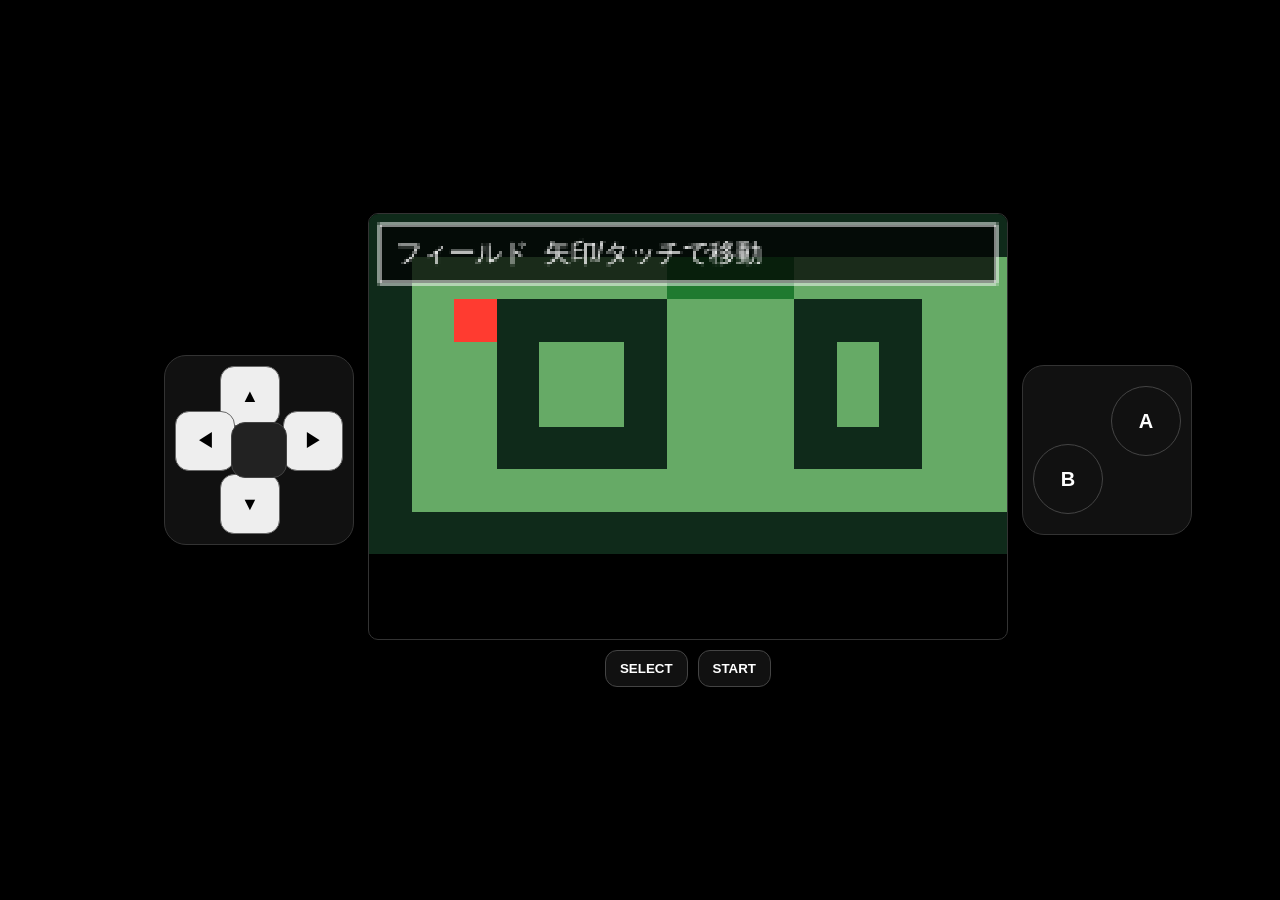
==== play.html @ d88c41f4 "Rename index.html to play.html" ====
<!DOCTYPE html>
<html lang="ja">
<head>
  <meta charset="UTF-8" />
  <meta name="viewport" content="width=device-width,initial-scale=1,viewport-fit=cover" />
  <title>リント地方</title>

  <link rel="stylesheet" href="./style.css" />
  <link rel="manifest" href="./manifest.webmanifest" />
  <meta name="theme-color" content="#000000" />

  <!-- iOS PWA -->
  <meta name="apple-mobile-web-app-capable" content="yes" />
  <meta name="apple-mobile-web-app-status-bar-style" content="black-translucent" />
</head>

<body>
  <div class="shell">
    <!-- 左：十字キー -->
    <div class="left">
      <div class="dpad" aria-label="dpad">
        <button class="dpad-btn up" data-dir="up">▲</button>
        <button class="dpad-btn leftb" data-dir="left">◀</button>
        <button class="dpad-btn rightb" data-dir="right">▶</button>
        <button class="dpad-btn down" data-dir="down">▼</button>
        <div class="dpad-center"></div>
      </div>
    </div>

    <!-- 中央：画面＋Start/Select -->
    <div class="mid">
      <canvas id="game" width="240" height="160"></canvas>

      <div class="ss" aria-label="start select">
        <button class="ss-btn" data-ss="select">SELECT</button>
        <button class="ss-btn" data-ss="start">START</button>
      </div>
    </div>

    <!-- 右：A/B -->
    <div class="right">
      <div class="ab" aria-label="a b">
        <button class="ab-btn b" data-btn="b">B</button>
        <button class="ab-btn a" data-btn="a">A</button>
      </div>
    </div>
  </div>

  <script src="./game.js"></script>
  <script>
    if ("serviceWorker" in navigator) {
      navigator.serviceWorker.register("./service-worker.js");
    }
  </script>
</body>
</html>
---- style.css ----
:root{
  --bg:#000;
  --panel:#111;
  --edge:#333;
  --btn:#111;
  --btnAct:#222;
  --txt:#fff;
}

*{ box-sizing:border-box; }
body{
  margin:0;
  background:var(--bg);
  color:var(--txt);
  min-height:100vh;
  display:flex;
  justify-content:center;
  align-items:center;
  font-family:sans-serif;
}

/* 3列：左十字 / 中央画面 / 右AB */
.shell{
  width:100vw;
  max-width:980px;
  display:grid;
  grid-template-columns:auto 1fr auto;
  gap:14px;
  padding:14px;
  align-items:center;
  justify-items:center;
}

/* 中央は縦並び（画面→SS） */
.mid{
  display:flex;
  flex-direction:column;
  align-items:center;
  gap:10px;
}

/* 画面：スマホでも絶対はみ出さない */
canvas{
  width:min(60vw, 640px);
  aspect-ratio:240/160;
  height:auto;
  image-rendering:pixelated;
  background:#000;
  border-radius:10px;
  border:1px solid #333;
}

/* 共通ボタン */
button{
  border:1px solid #444;
  background:var(--btn);
  color:var(--txt);
  -webkit-tap-highlight-color: transparent;
}
button:active{ background:var(--btnAct); }

/* 十字キー */
.left{ z-index:10; }
.dpad{
  position:relative;
  width:190px;
  height:190px;
  background:var(--panel);
  border:1px solid var(--edge);
  border-radius:22px;
}
.dpad-btn{
  position:absolute;
  width:60px;
  height:60px;
  border-radius:14px;
  background:#eee;
  color:#000;
  font-size:18px;
  font-weight:800;
  border:1px solid #666;
}
.dpad-btn.up{ top:10px; left:55px; }
.dpad-btn.down{ bottom:10px; left:55px; }
.dpad-btn.leftb{ left:10px; top:55px; }
.dpad-btn.rightb{ right:10px; top:55px; }
.dpad-center{
  position:absolute;
  left:50%;
  top:50%;
  transform:translate(-50%,-50%);
  width:56px;
  height:56px;
  border-radius:14px;
  background:#222;
  border:1px solid #444;
}

/* AB */
.ab{
  position:relative;
  width:170px;
  height:170px;
  background:var(--panel);
  border:1px solid var(--edge);
  border-radius:22px;
}
.ab-btn{
  position:absolute;
  width:70px;
  height:70px;
  border-radius:50%;
  font-size:20px;
  font-weight:900;
}

.ab-btn.a{
  right:10px;
  top:20px;
}

.ab-btn.b{
  left:10px;
  bottom:20px;
}

/* START/SELECT */
.ss{
  display:flex;
  gap:10px;
  justify-content:center;
}
.ss-btn{
  padding:10px 14px;
  border-radius:12px;
  font-weight:900;
}

/* 縦画面は1列にして崩れない */
@media (max-width: 520px){
  .shell{ grid-template-columns:1fr; }
  canvas{ width:min(92vw, 720px); }
  .left{ order:2; }
  .mid{ order:1; }
  .right{ order:3; }
}
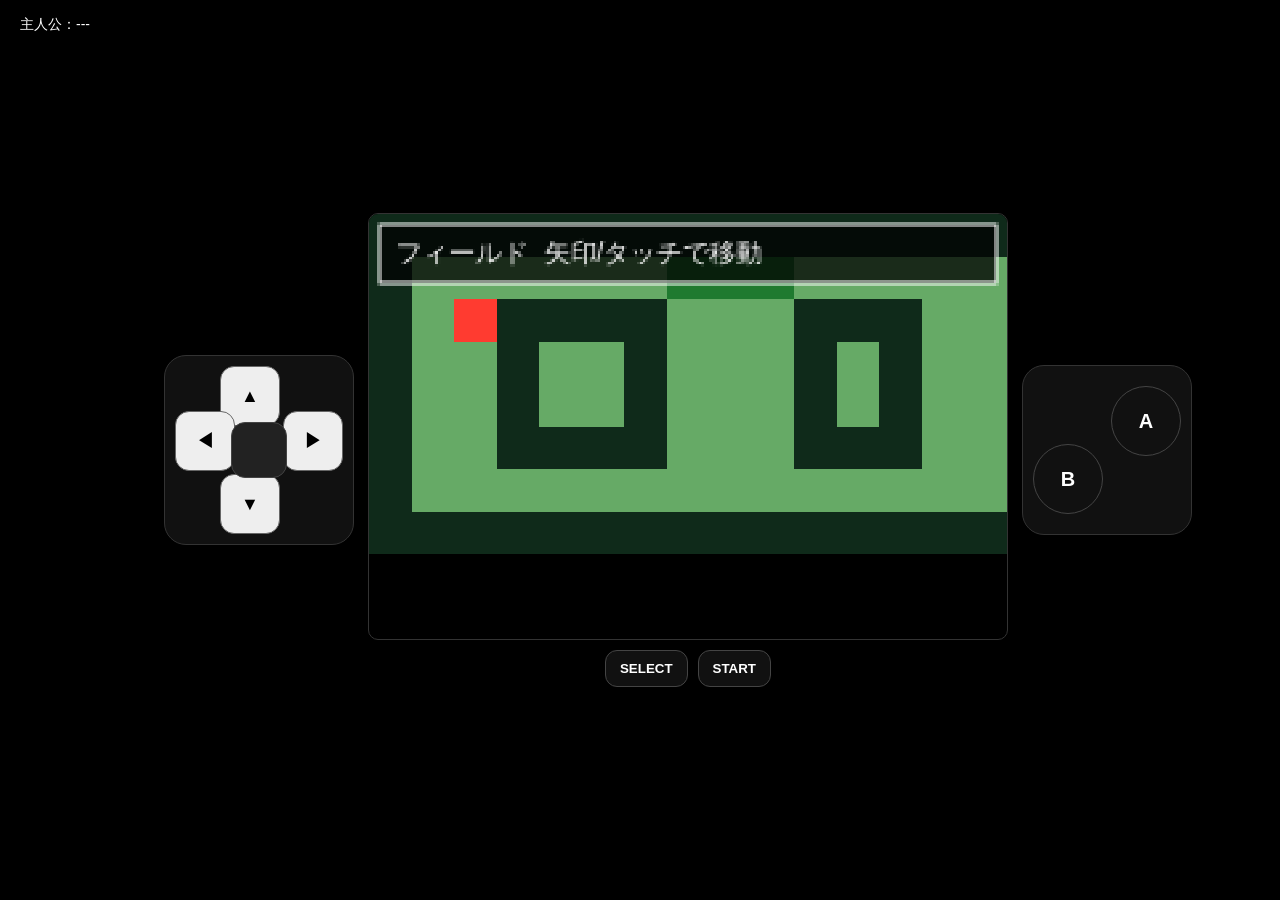
==== commit 5ef864b9: "Update play.html" ====
--- a/play.html
+++ b/play.html
@@ -15,6 +15,19 @@
 </head>
 
 <body>
+  <div id="playerHud" style="
+  position:fixed;
+  top:10px;
+  left:10px;
+  z-index:999;
+  padding:6px 10px;
+  background:rgba(0,0,0,0.45);
+  color:#fff;
+  border-radius:10px;
+  font-size:14px;
+">
+  主人公：---
+  </div>
   <div class="shell">
     <!-- 左：十字キー -->
     <div class="left">
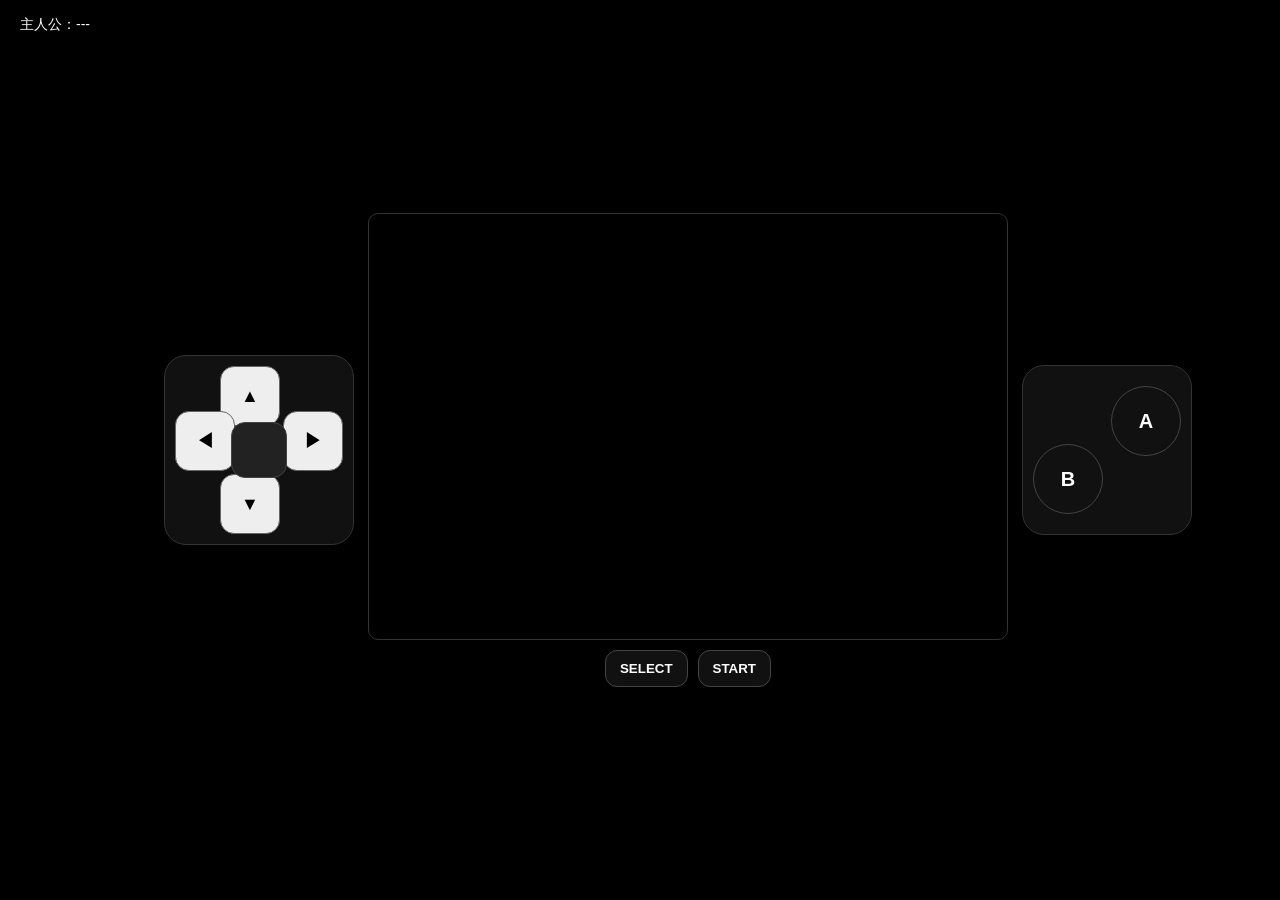
==== commit afc5f8b1: "Update play.html" ====
--- a/play.html
+++ b/play.html
@@ -59,11 +59,6 @@
     </div>
   </div>
 
-  <script src="./game.js"></script>
-  <script>
-    if ("serviceWorker" in navigator) {
-      navigator.serviceWorker.register("./service-worker.js");
-    }
-  </script>
+ 
 </body>
 </html>
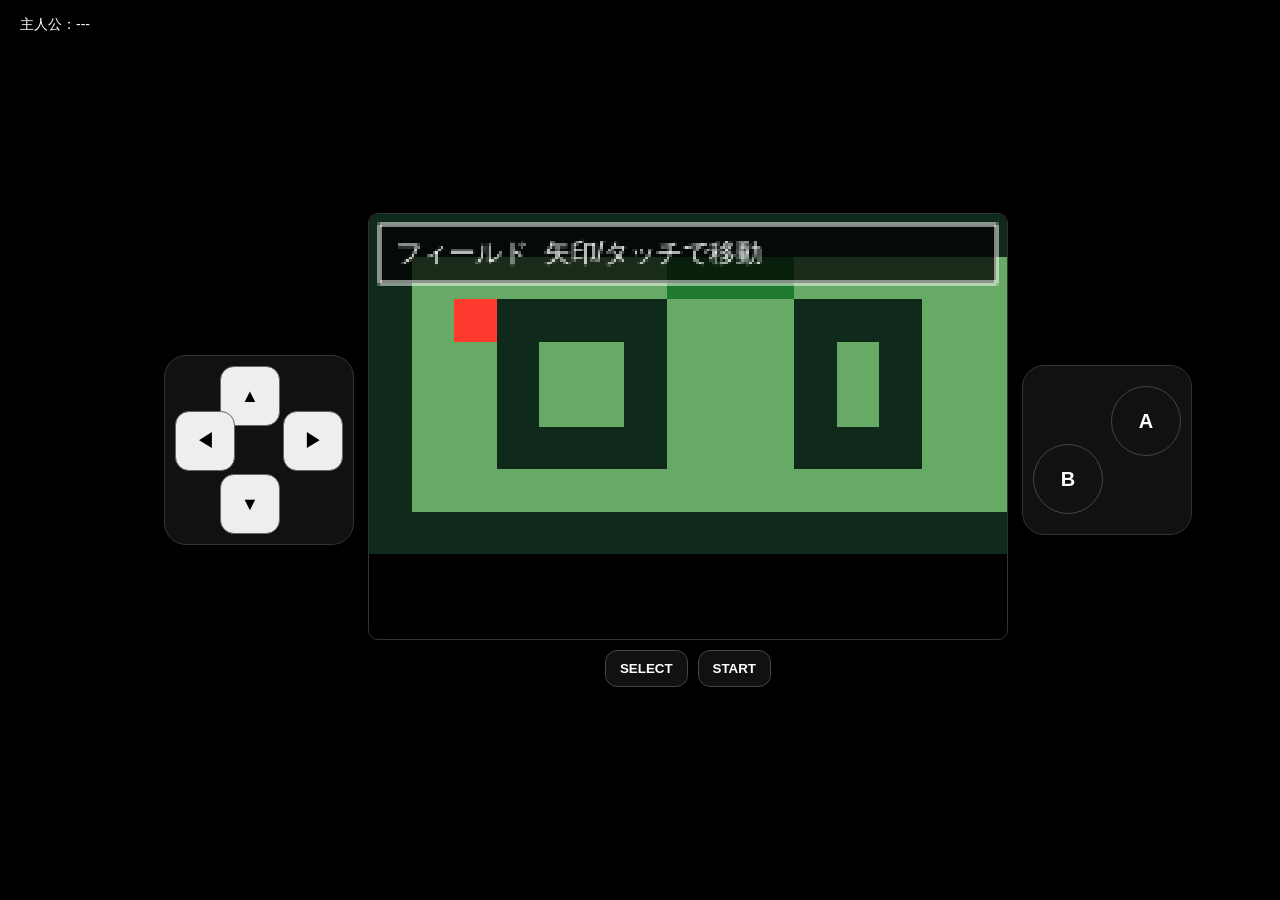
==== commit ee23605a: "Update play.html" ====
--- a/play.html
+++ b/play.html
@@ -3,62 +3,77 @@
 <head>
   <meta charset="UTF-8" />
   <meta name="viewport" content="width=device-width,initial-scale=1,viewport-fit=cover" />
-  <title>リント地方</title>
+  <title>ミトモン</title>
 
   <link rel="stylesheet" href="./style.css" />
   <link rel="manifest" href="./manifest.webmanifest" />
   <meta name="theme-color" content="#000000" />
 
-  <!-- iOS PWA -->
   <meta name="apple-mobile-web-app-capable" content="yes" />
   <meta name="apple-mobile-web-app-status-bar-style" content="black-translucent" />
 </head>
 
 <body>
+
+  <!-- プレイヤー名表示 -->
   <div id="playerHud" style="
-  position:fixed;
-  top:10px;
-  left:10px;
-  z-index:999;
-  padding:6px 10px;
-  background:rgba(0,0,0,0.45);
-  color:#fff;
-  border-radius:10px;
-  font-size:14px;
-">
-  主人公：---
+    position:fixed;
+    top:10px;
+    left:10px;
+    z-index:999;
+    padding:6px 10px;
+    background:rgba(0,0,0,0.45);
+    color:#fff;
+    border-radius:10px;
+    font-size:14px;
+  ">
+    主人公：---
   </div>
+
   <div class="shell">
-    <!-- 左：十字キー -->
+    <!-- 左 -->
     <div class="left">
-      <div class="dpad" aria-label="dpad">
+      <div class="dpad">
         <button class="dpad-btn up" data-dir="up">▲</button>
         <button class="dpad-btn leftb" data-dir="left">◀</button>
         <button class="dpad-btn rightb" data-dir="right">▶</button>
         <button class="dpad-btn down" data-dir="down">▼</button>
-        <div class="dpad-center"></div>
       </div>
     </div>
 
-    <!-- 中央：画面＋Start/Select -->
+    <!-- 中央 -->
     <div class="mid">
       <canvas id="game" width="240" height="160"></canvas>
 
-      <div class="ss" aria-label="start select">
+      <div class="ss">
         <button class="ss-btn" data-ss="select">SELECT</button>
         <button class="ss-btn" data-ss="start">START</button>
       </div>
     </div>
 
-    <!-- 右：A/B -->
+    <!-- 右 -->
     <div class="right">
-      <div class="ab" aria-label="a b">
+      <div class="ab">
         <button class="ab-btn b" data-btn="b">B</button>
         <button class="ab-btn a" data-btn="a">A</button>
       </div>
     </div>
   </div>
 
- 
+  <script src="./game.js"></script>
+
+  <script>
+    // 名前取得
+    const playerName = localStorage.getItem("playerName");
+
+    if(playerName){
+      document.getElementById("playerHud").textContent = "主人公：" + playerName;
+    }
+
+    if ("serviceWorker" in navigator) {
+      navigator.serviceWorker.register("./service-worker.js");
+    }
+  </script>
+
 </body>
 </html>
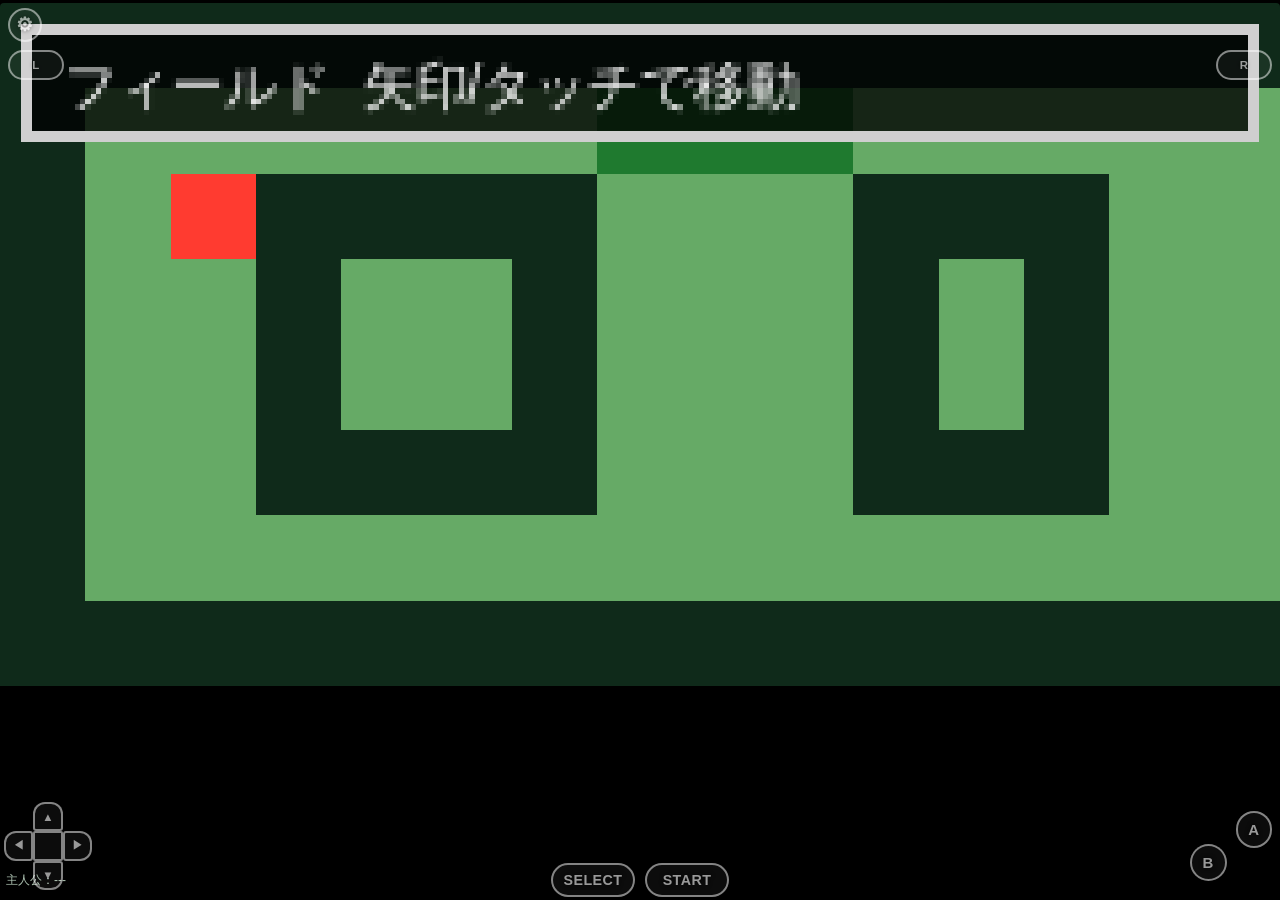
==== commit 40477ebd: "Add files via upload" ====
--- a/play.html
+++ b/play.html
@@ -2,7 +2,7 @@
 <html lang="ja">
 <head>
   <meta charset="UTF-8" />
-  <meta name="viewport" content="width=device-width,initial-scale=1,viewport-fit=cover" />
+  <meta name="viewport" content="width=device-width,initial-scale=1,maximum-scale=1,user-scalable=no,viewport-fit=cover" />
   <title>ミトモン</title>
 
   <link rel="stylesheet" href="./style.css" />
@@ -10,63 +10,26 @@
   <meta name="theme-color" content="#000000" />
 
   <meta name="apple-mobile-web-app-capable" content="yes" />
+  <meta name="mobile-web-app-capable" content="yes" />
   <meta name="apple-mobile-web-app-status-bar-style" content="black-translucent" />
 </head>
 
 <body>
-
-  <!-- プレイヤー名表示 -->
-  <div id="playerHud" style="
-    position:fixed;
-    top:10px;
-    left:10px;
-    z-index:999;
-    padding:6px 10px;
-    background:rgba(0,0,0,0.45);
-    color:#fff;
-    border-radius:10px;
-    font-size:14px;
-  ">
-    主人公：---
+  <div id="stage">
+    <canvas id="game" width="240" height="160"></canvas>
   </div>
 
-  <div class="shell">
-    <!-- 左 -->
-    <div class="left">
-      <div class="dpad">
-        <button class="dpad-btn up" data-dir="up">▲</button>
-        <button class="dpad-btn leftb" data-dir="left">◀</button>
-        <button class="dpad-btn rightb" data-dir="right">▶</button>
-        <button class="dpad-btn down" data-dir="down">▼</button>
-      </div>
-    </div>
+  <!-- プレイヤー名表示（位置は pad.js が調整） -->
+  <div id="playerHud">主人公：---</div>
 
-    <!-- 中央 -->
-    <div class="mid">
-      <canvas id="game" width="240" height="160"></canvas>
-
-      <div class="ss">
-        <button class="ss-btn" data-ss="select">SELECT</button>
-        <button class="ss-btn" data-ss="start">START</button>
-      </div>
-    </div>
-
-    <!-- 右 -->
-    <div class="right">
-      <div class="ab">
-        <button class="ab-btn b" data-btn="b">B</button>
-        <button class="ab-btn a" data-btn="a">A</button>
-      </div>
-    </div>
-  </div>
-
+  <!-- 入力の共通層 → 仮想パッドUI → ゲーム本体 の順に読み込む -->
+  <script src="./input.js"></script>
+  <script src="./pad.js"></script>
   <script src="./game.js"></script>
 
   <script>
-    // 名前取得
     const playerName = localStorage.getItem("playerName");
-
-    if(playerName){
+    if (playerName) {
       document.getElementById("playerHud").textContent = "主人公：" + playerName;
     }
 
@@ -74,6 +37,5 @@
       navigator.serviceWorker.register("./service-worker.js");
     }
   </script>
-
 </body>
 </html>
--- a/style.css
+++ b/style.css
@@ -1,146 +1,197 @@
 :root{
-  --bg:#000;
-  --panel:#111;
-  --edge:#333;
-  --btn:#111;
-  --btnAct:#222;
-  --txt:#fff;
+  --accent:#ffd84d;
+  --line:rgba(255,255,255,.85);
+  --fill:rgba(255,255,255,.08);
 }
 
-*{ box-sizing:border-box; }
-body{
+*{ box-sizing:border-box; -webkit-tap-highlight-color:transparent; }
+[hidden]{ display:none !important; }
+
+html,body{
   margin:0;
-  background:var(--bg);
-  color:var(--txt);
-  min-height:100vh;
-  display:flex;
-  justify-content:center;
-  align-items:center;
+  height:100%;
+  overflow:hidden;
+  background:#000;
+  color:#fff;
   font-family:sans-serif;
+  overscroll-behavior:none;
+  touch-action:none;
+  user-select:none;
+  -webkit-user-select:none;
+  -webkit-touch-callout:none;
 }
 
-/* 3列：左十字 / 中央画面 / 右AB */
-.shell{
+/* ゲーム画面：大きさ・位置は pad.js が画面に合わせて設定する */
+#stage{ position:fixed; inset:0; }
+#game{
+  position:absolute;
+  left:0; top:0;
   width:100vw;
-  max-width:980px;
-  display:grid;
-  grid-template-columns:auto 1fr auto;
-  gap:14px;
-  padding:14px;
-  align-items:center;
-  justify-items:center;
+  height:calc(100vw * 2 / 3);
+  image-rendering:pixelated;
+  background:#000;
+  touch-action:none;
+  border-radius:4px;
 }
 
-/* 中央は縦並び（画面→SS） */
-.mid{
+#playerHud{
+  position:fixed;
+  z-index:40;
+  display:none;
+  font-size:12px;
+  line-height:14px;
+  color:#cfe8d4;
+  opacity:.85;
+  pointer-events:none;
+  white-space:nowrap;
+}
+
+/* ── 仮想ゲームパッド ── */
+#pad{ position:fixed; inset:0; pointer-events:none; z-index:50; --pad-op:.6; }
+#padInner{
+  position:absolute;
+  left:env(safe-area-inset-left,0px);
+  right:env(safe-area-inset-right,0px);
+  top:env(safe-area-inset-top,0px);
+  bottom:env(safe-area-inset-bottom,0px);
+  pointer-events:none;
+}
+
+.pc{
+  position:absolute;
+  pointer-events:auto;
+  display:flex;
+  align-items:center;
+  justify-content:center;
+  opacity:var(--pad-op);
+  transition:opacity .2s, background .06s, transform .06s;
+  touch-action:none;
+  user-select:none;
+  -webkit-user-select:none;
+  color:#fff;
+  font-weight:800;
+  letter-spacing:.03em;
+  text-shadow:0 0 4px rgba(0,0,0,.7);
+  border:2px solid var(--line);
+  background:var(--fill);
+}
+.pc.round{ border-radius:50%; }
+.pc.pill{ border-radius:999px; }
+.pc.down{
+  opacity:1;
+  background:rgba(255,216,77,.5);
+  border-color:#fff;
+  transform:scale(.93);
+}
+
+/* 十字キー */
+#pc-dpad{ border:none; background:none; border-radius:0; text-shadow:none; }
+#pc-dpad .arm, #pc-dpad .hub{
+  position:absolute;
+  display:flex;
+  align-items:center;
+  justify-content:center;
+  width:33.4%;
+  height:33.4%;
+  border:2px solid var(--line);
+  background:var(--fill);
+  font-style:normal;
+  pointer-events:none;
+  transition:background .06s;
+}
+#pc-dpad .up{ left:33.3%; top:0; border-radius:12px 12px 3px 3px; }
+#pc-dpad .down{ left:33.3%; bottom:0; border-radius:3px 3px 12px 12px; }
+#pc-dpad .left{ left:0; top:33.3%; border-radius:12px 3px 3px 12px; }
+#pc-dpad .right{ right:0; top:33.3%; border-radius:3px 12px 12px 3px; }
+#pc-dpad .hub{ left:33.3%; top:33.3%; border-radius:2px; }
+#pc-dpad .arm.on{ background:rgba(255,216,77,.55); border-color:#fff; }
+
+/* 表示モード */
+#pad.vis-dim .pc{ opacity:calc(var(--pad-op) * .45); }
+#pad.vis-dim.awake .pc{ opacity:var(--pad-op); }
+#pad.vis-none .pc{ opacity:0; pointer-events:none; }
+#pad.vis-none .pc.gear{ opacity:.3; pointer-events:auto; } /* 非表示でも設定へ戻れるように */
+#pad.vis-dim .pc.down, #pad.vis-none .pc.gear.down{ opacity:1; }
+
+/* 配置調整モード */
+#pad.edit .pc{
+  opacity:1 !important;
+  pointer-events:auto !important;
+  outline:2px dashed var(--accent);
+  outline-offset:3px;
+  cursor:move;
+}
+
+#editBar{
+  position:fixed;
+  z-index:120;
+  left:50%;
+  top:calc(8px + env(safe-area-inset-top,0px));
+  transform:translateX(-50%);
+  display:flex;
+  gap:8px;
+  align-items:center;
+  padding:6px 10px;
+  background:rgba(10,20,40,.92);
+  border:1px solid rgba(255,255,255,.35);
+  border-radius:12px;
+  font-size:13px;
+  white-space:nowrap;
+}
+
+button{
+  font:inherit;
+  color:#fff;
+  background:rgba(255,255,255,.12);
+  border:1px solid rgba(255,255,255,.4);
+  border-radius:10px;
+  padding:7px 12px;
+}
+button:active{ background:rgba(255,216,77,.5); }
+
+/* ── 設定画面 ── */
+#settings{
+  position:fixed;
+  inset:0;
+  z-index:100;
+  display:flex;
+  align-items:center;
+  justify-content:center;
+  background:rgba(0,0,0,.45);
+  padding:env(safe-area-inset-top,0px) env(safe-area-inset-right,0px) env(safe-area-inset-bottom,0px) env(safe-area-inset-left,0px);
+}
+.sheet{
+  width:min(780px,94vw);
+  max-height:92dvh;
   display:flex;
   flex-direction:column;
+  background:rgba(12,20,38,.96);
+  border:1px solid rgba(255,255,255,.3);
+  border-radius:16px;
+  overflow:hidden;
+}
+.sh-head{
+  display:flex;
+  justify-content:space-between;
   align-items:center;
-  gap:10px;
+  padding:8px 14px;
+  border-bottom:1px solid rgba(255,255,255,.15);
 }
-
-/* 画面：スマホでも絶対はみ出さない */
-canvas{
-  width:min(60vw, 640px);
-  aspect-ratio:240/160;
-  height:auto;
-  image-rendering:pixelated;
-  background:#000;
-  border-radius:10px;
-  border:1px solid #333;
+.sh-body{
+  overflow-y:auto;
+  padding:10px 14px 14px;
+  display:grid;
+  grid-template-columns:repeat(auto-fit,minmax(205px,1fr));
+  gap:6px 20px;
+  touch-action:pan-y;
 }
-
-/* 共通ボタン */
-button{
-  border:1px solid #444;
-  background:var(--btn);
-  color:var(--txt);
-  -webkit-tap-highlight-color: transparent;
-}
-button:active{ background:var(--btnAct); }
-
-/* 十字キー */
-.left{ z-index:10; }
-.dpad{
-  position:relative;
-  width:190px;
-  height:190px;
-  background:var(--panel);
-  border:1px solid var(--edge);
-  border-radius:22px;
-}
-.dpad-btn{
-  position:absolute;
-  width:60px;
-  height:60px;
-  border-radius:14px;
-  background:#eee;
-  color:#000;
-  font-size:18px;
-  font-weight:800;
-  border:1px solid #666;
-}
-.dpad-btn.up{ top:10px; left:55px; }
-.dpad-btn.down{ bottom:10px; left:55px; }
-.dpad-btn.leftb{ left:10px; top:55px; }
-.dpad-btn.rightb{ right:10px; top:55px; }
-.dpad-center{
-  position:absolute;
-  left:50%;
-  top:50%;
-  transform:translate(-50%,-50%);
-  width:56px;
-  height:56px;
-  border-radius:14px;
-  background:#222;
-  border:1px solid #444;
-}
-
-/* AB */
-.ab{
-  position:relative;
-  width:170px;
-  height:170px;
-  background:var(--panel);
-  border:1px solid var(--edge);
-  border-radius:22px;
-}
-.ab-btn{
-  position:absolute;
-  width:70px;
-  height:70px;
-  border-radius:50%;
-  font-size:20px;
-  font-weight:900;
-}
-
-.ab-btn.a{
-  right:10px;
-  top:20px;
-}
-
-.ab-btn.b{
-  left:10px;
-  bottom:20px;
-}
-
-/* START/SELECT */
-.ss{
-  display:flex;
-  gap:10px;
-  justify-content:center;
-}
-.ss-btn{
-  padding:10px 14px;
-  border-radius:12px;
-  font-weight:900;
-}
-
-/* 縦画面は1列にして崩れない */
-@media (max-width: 520px){
-  .shell{ grid-template-columns:1fr; }
-  canvas{ width:min(92vw, 720px); }
-  .left{ order:2; }
-  .mid{ order:1; }
-  .right{ order:3; }
-}
+.sh-body section{ min-width:0; }
+.sh-body h3{ margin:8px 0 6px; font-size:13px; color:var(--accent); }
+.opt, .chk, .rng{ display:block; margin:6px 0; font-size:14px; line-height:1.4; }
+.opt small{ display:block; margin-left:24px; color:#9fb4cc; font-size:11px; }
+.rng{ display:grid; grid-template-columns:1fr auto; gap:2px 8px; }
+.rng input{ grid-column:1 / -1; width:100%; touch-action:pan-x; accent-color:var(--accent); }
+input[type=radio], input[type=checkbox]{ width:18px; height:18px; vertical-align:-3px; margin-right:6px; accent-color:var(--accent); }
+.row{ display:flex; gap:8px; flex-wrap:wrap; margin-top:8px; }
+.note{ font-size:12px; color:#b7c8dc; line-height:1.6; margin:4px 0; }
+.keys{ grid-column:1 / -1; }
